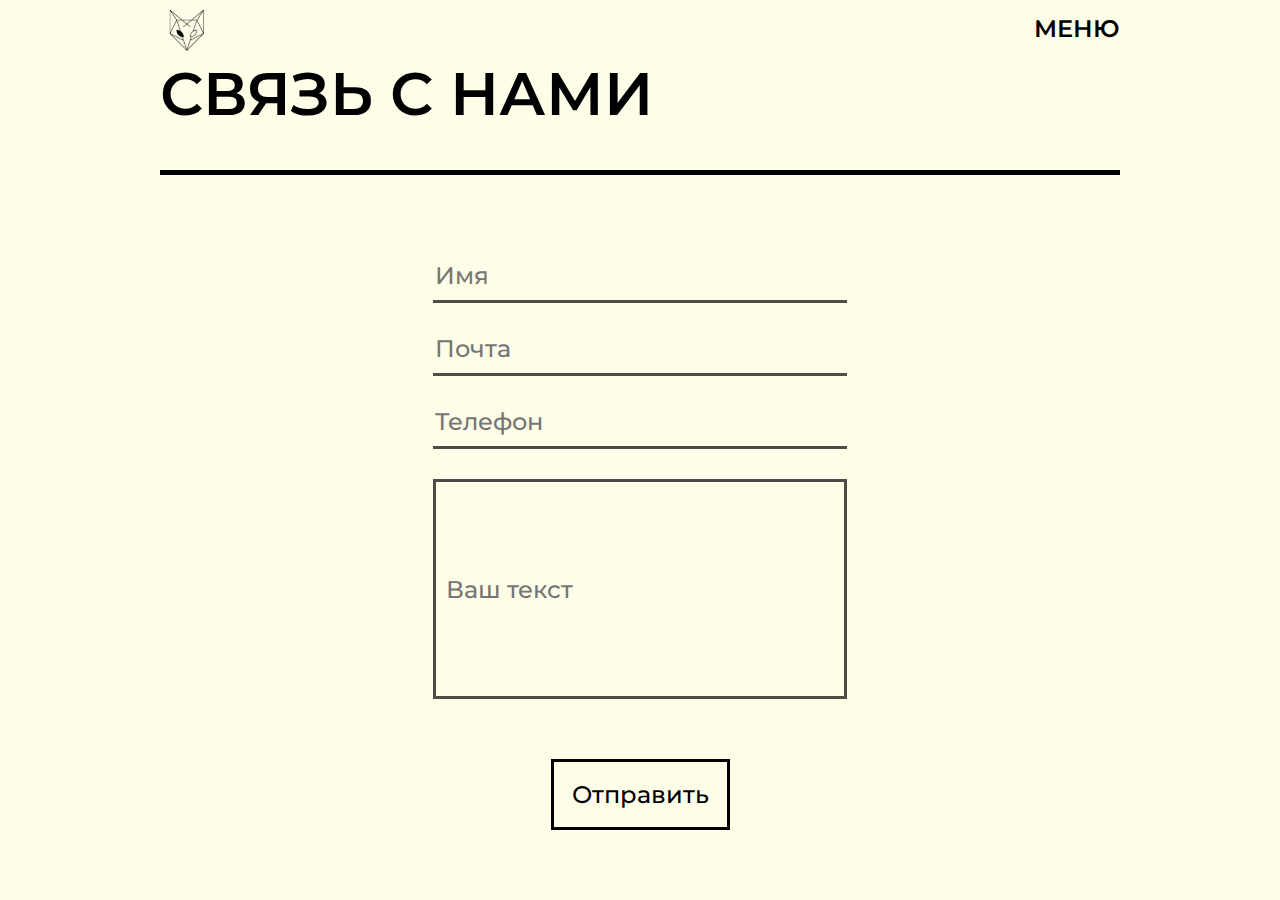
==== contact.html @ 6e80c46a "Initial commit" ====
<!DOCTYPE html>
<html lang="en" dir="ltr">
  <head>
    <meta charset="utf-8">
    <script src="https://ajax.googleapis.com/ajax/libs/jquery/3.5.1/jquery.min.js"></script>
    <link rel="stylesheet" href="stylesheets/contact_import.css">
    <title>Связь с нами</title>
    <style>
      @import url('https://fonts.googleapis.com/css2?family=Montserrat:wght@500;600&display=swap');
    </style>
  </head>
  <body>
    <nav>
      <div class="sidebar">
        <a href="index.html" class="logo"> <img src="images/logo.svg" alt=""> </a>
        <a href="#" class="menu">МЕНЮ</a>
      </div>
    </nav>

    <h1>СВЯЗЬ С НАМИ</h1>

    <hr>

    <form class="" action="index.html" method="post">
      <input type="text" name="" value="" placeholder="Имя">
      <input type="email" name="" value="" placeholder="Почта">
      <input type="tel" name="" value="" placeholder="Телефон">
      <input type="text" name="" value="" placeholder="Ваш текст">
      <button type="button" name="button">Отправить</button>
  </body>
</html>
---- stylesheets/contact_import.css ----
@import "style.css";
@import "contact_style.css";
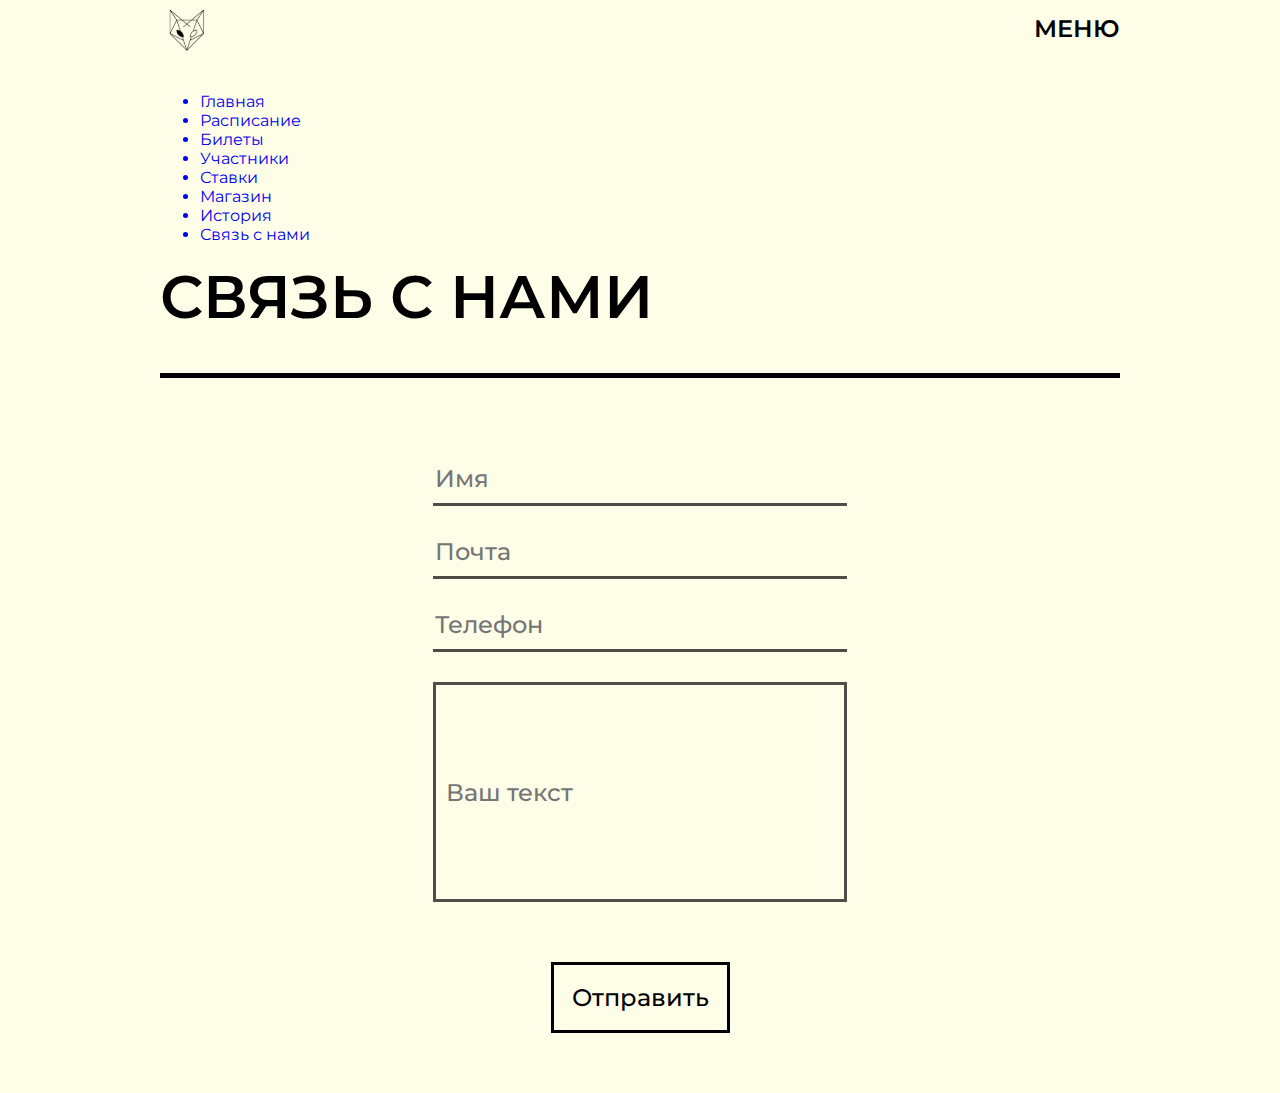
==== commit 7f9aa8f9: "d" ====
--- a/contact.html
+++ b/contact.html
@@ -4,6 +4,7 @@
     <meta charset="utf-8">
     <script src="https://ajax.googleapis.com/ajax/libs/jquery/3.5.1/jquery.min.js"></script>
     <link rel="stylesheet" href="stylesheets/contact_import.css">
+    <script src="javascripts/menu.js"></script>
     <title>Связь с нами</title>
     <style>
       @import url('https://fonts.googleapis.com/css2?family=Montserrat:wght@500;600&display=swap');
@@ -17,6 +18,20 @@
       </div>
     </nav>
 
+    <div class="mainmenu none">
+      <div class="icon_close"> <img src="images/close.svg" alt=""> </div>
+      <ul>
+        <a href="index.html"><li>Главная</li></a>
+        <a href="table.html"><li>Расписание</li></a>
+        <a href="ticket.html"><li>Билеты</li></a>
+        <a href="participant.html"><li>Участники</li></a>
+        <a href="bet.html"><li>Ставки</li></a>
+        <a href="shop.html"><li>Магазин</li></a>
+        <a href="history.html"><li>История</li></a>
+        <a href="contact.html"><li>Связь с нами</li></a>
+      </ul>
+    </div>
+
     <h1>СВЯЗЬ С НАМИ</h1>
 
     <hr>
@@ -26,6 +41,6 @@
       <input type="email" name="" value="" placeholder="Почта">
       <input type="tel" name="" value="" placeholder="Телефон">
       <input type="text" name="" value="" placeholder="Ваш текст">
-      <button type="button" name="button">Отправить</button>
+      <button class="btn" type="button" name="button">Отправить</button>
   </body>
 </html>
